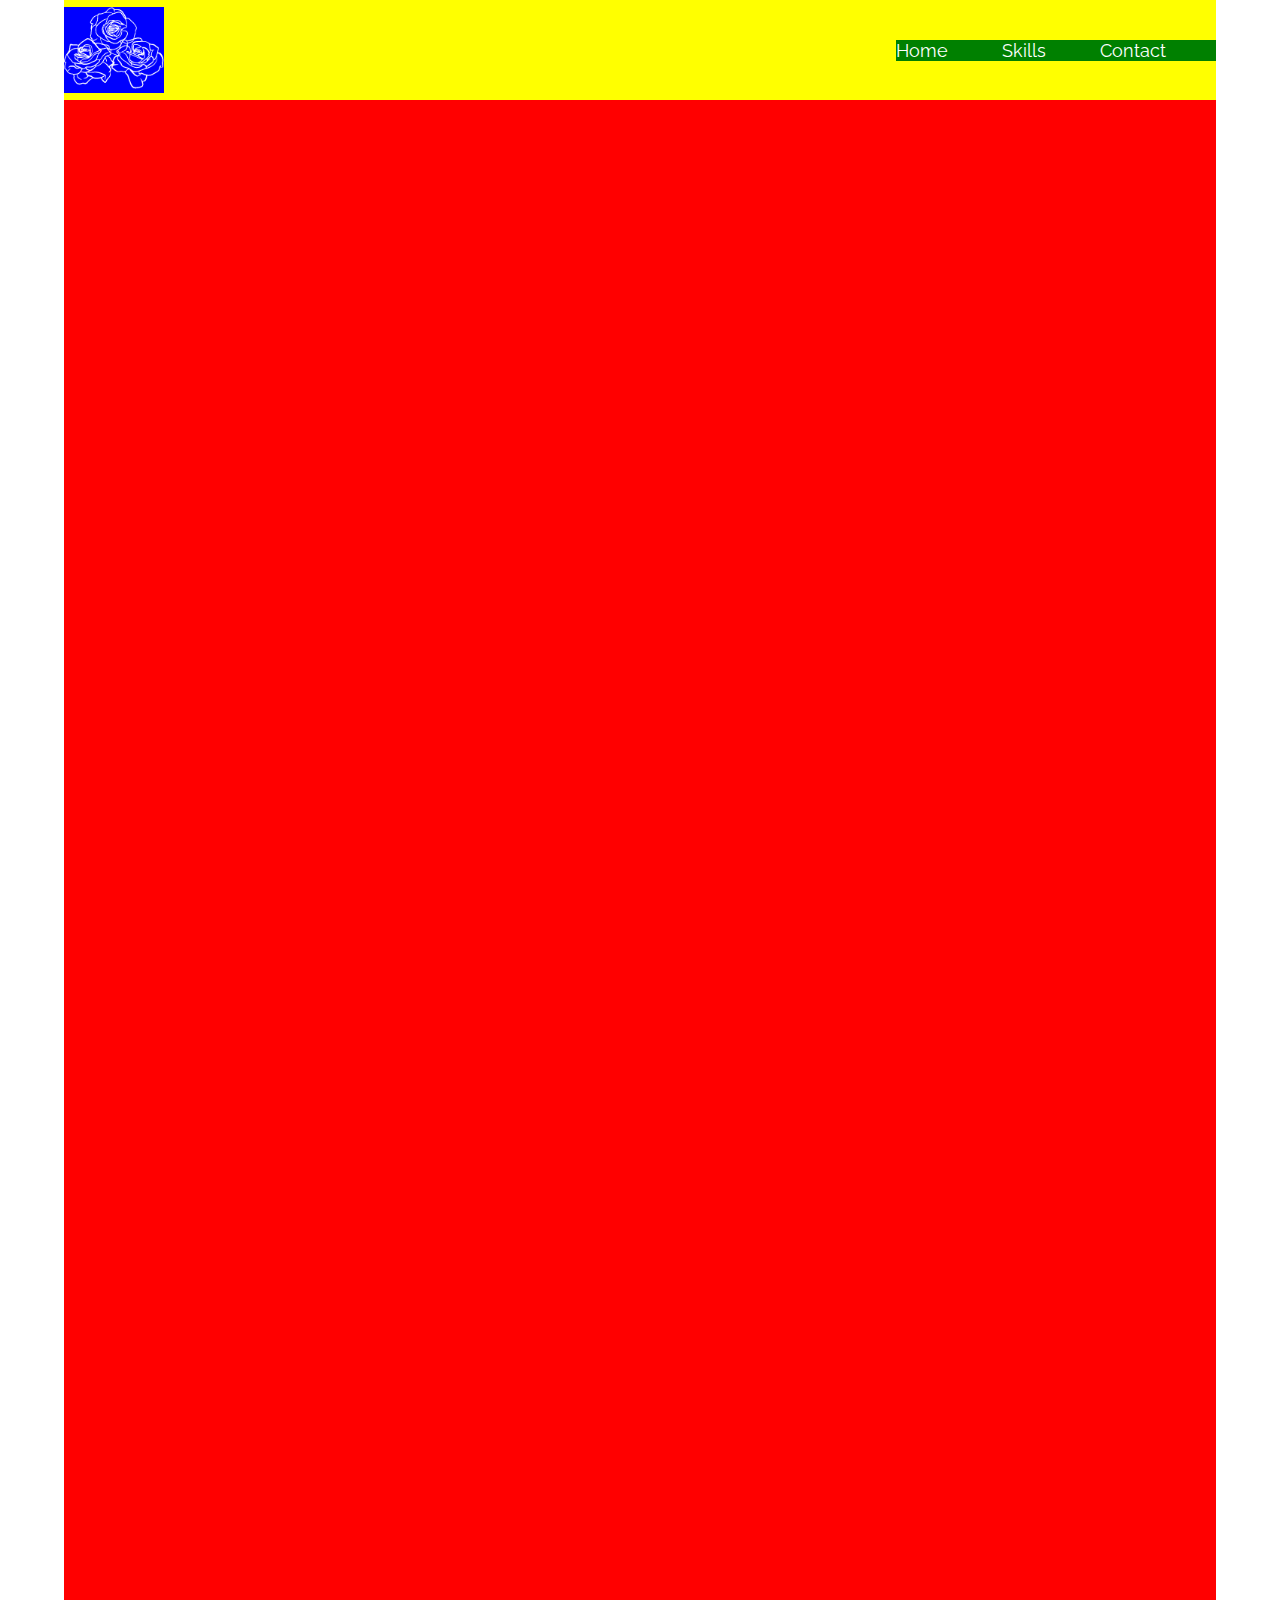
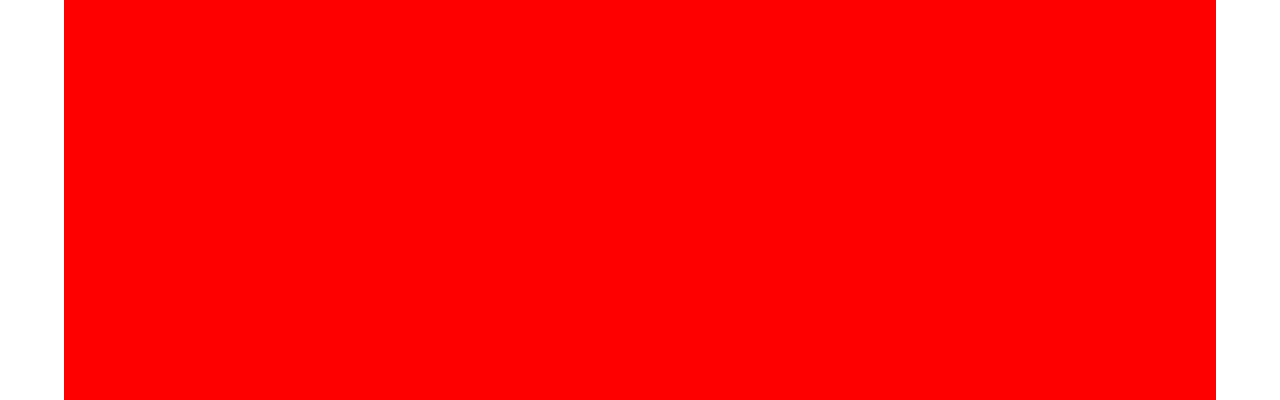
==== Contact.html @ f125aa46 "website start" ====
<!DOCTYPE html>
<html lang="en">
	<head>
		<meta charset="UTF-8" />
		<meta name="viewport" content="width=device-width, initial-scale=1.0" />
		<title>Daniela Dimitrescu</title>
		<link rel="stylesheet" href="style.css" />
	</head>
	<body>
		<div class="wrapper">
			<div class="header">
				<div class="logo">
					<img src="Images/Favicon.png" alt="" />
				</div>
				<div class="navigation">
					<ul>
						<li><a href="index.html">Home</a></li>
						<li><a href="Skills.html">Skills</a></li>
						<li><a href="Contact.html">Contact</a></li>
					</ul>
				</div>
			</div>
		</div>
	</body>
</html>
---- style.css ----
@import url("https://fonts.googleapis.com/css2?family=Faculty+Glyphic&family=Raleway&display=swap");

body {
	margin: 0;
	font-family: "Raleway", serif;
	font-optical-sizing: auto;
	font-weight: 400;
	font-style: normal;
}

.wrapper {
	width: 90%;
	height: 2000px;
	margin: 0 auto;
	background-color: red;
}

.header {
	width: 100%;
	height: 100px;
	display: flex;
	justify-content: space-between;
	align-items: center;
	background-color: yellow;
}

.logo {
	background-color: blue;
}

.logo img {
	width: 100px;
}
.navigation {
	background-color: green;
}

.navigation ul {
	margin: 0;
	padding: 0;
}

.navigation ul li {
	display: inline-block;
	margin-right: 50px;
	font-size: 18px;
}

.navigation ul li a {
	text-decoration: none;
	color: white;
}

.intro h1 {
	font-size: 40px;
	padding-top: 200px;
	text-align: center;
	padding-bottom: 200px;
}

.hero {
	display: flex;
	align-items: center;
	margin-top: 100px;
	margin-bottom: 100px;
	justify-content: space-between;
}

.hero-text {
	flex: 1;
}

.hero-image {
	flex: 1;
}

.hero-image img {
	width: 100%;
}

.hero-text h2 {
	font-size: 30px;
	text-align: center;
	font-family: "Faculty Glyphic", sans-serif;
	font-weight: 400;
	font-style: normal;
}

.hero-text p {
	font-size: 20px;
	text-align: justify;
	width: 90%;
}
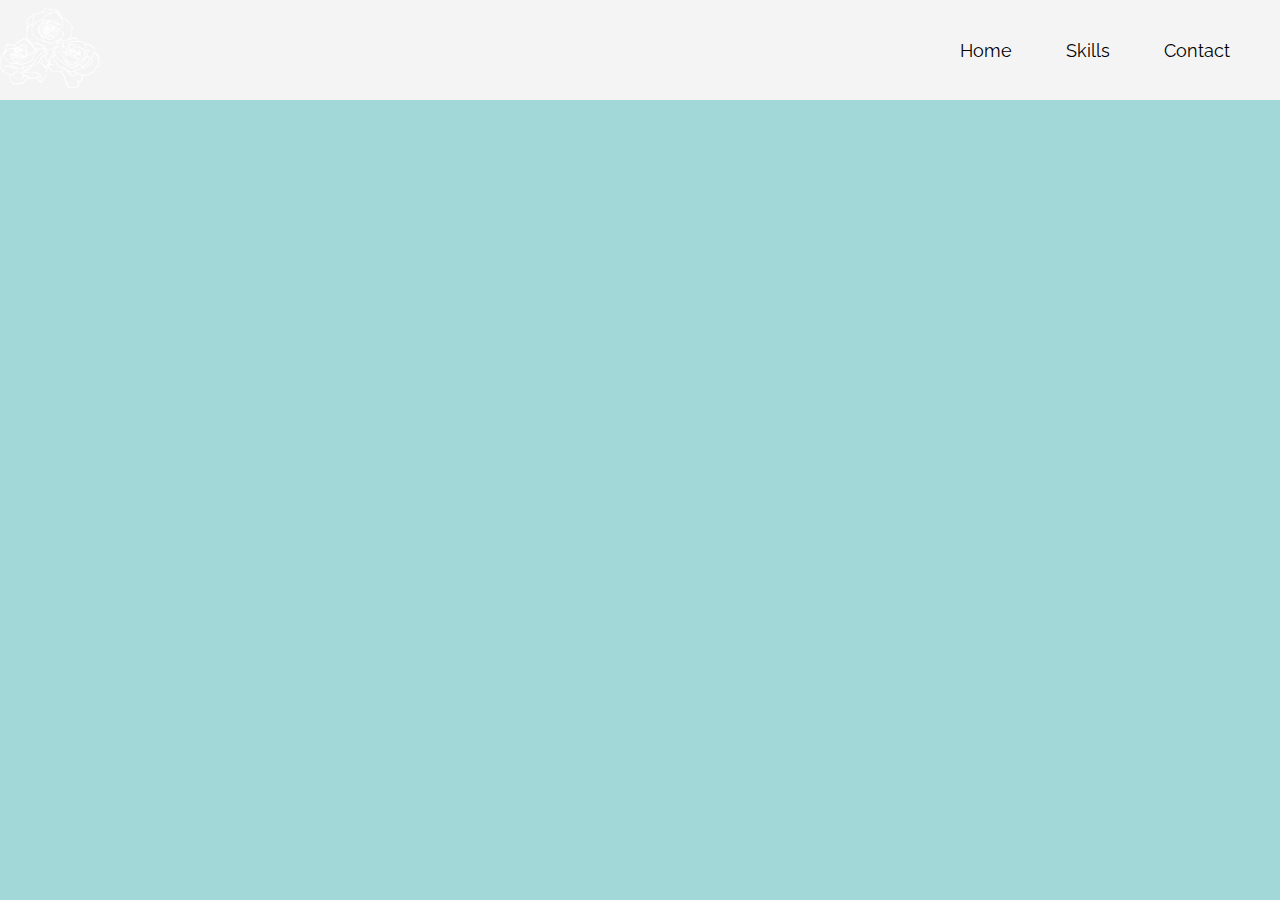
==== commit ed269b3e: "character changed + home page" ====
--- a/Contact.html
+++ b/Contact.html
@@ -3,7 +3,7 @@
 	<head>
 		<meta charset="UTF-8" />
 		<meta name="viewport" content="width=device-width, initial-scale=1.0" />
-		<title>Daniela Dimitrescu</title>
+		<title>Ganyu's cv</title>
 		<link rel="stylesheet" href="style.css" />
 	</head>
 	<body>
--- a/style.css
+++ b/style.css
@@ -1,4 +1,4 @@
-@import url("https://fonts.googleapis.com/css2?family=Faculty+Glyphic&family=Raleway&display=swap");
+@import url("https://fonts.googleapis.com/css2?family=Dancing+Script:wght@400..700&family=Raleway&display=swap");
 
 body {
 	margin: 0;
@@ -6,13 +6,40 @@
 	font-optical-sizing: auto;
 	font-weight: 400;
 	font-style: normal;
+	background-color: #a2d8d8;
+	overflow-x: hidden;
+}
+
+.backgroundParent {
+	overflow-x: hidden;
+}
+
+.background {
+	position: absolute;
+	top: -200px;
+	left: 0;
+	width: 200%;
+	height: 150%;
+	background: url('data:image/svg+xml,<svg xmlns="http://www.w3.org/2000/svg" viewBox="0 0 1440 320"><path fill="%23d8d0d4" fill-opacity="0.4" d="M0,192L60,213.3C120,235,240,277,360,266.7C480,256,600,192,720,186.7C840,181,960,235,1080,250.7C1200,267,1320,245,1380,234.7L1440,224L1440,320L1380,320C1320,320,1200,320,1080,320C960,320,840,320,720,320C600,320,480,320,360,320C240,320,120,320,60,320L0,320Z"></path></svg>'),
+		url('data:image/svg+xml,<svg xmlns="http://www.w3.org/2000/svg" viewBox="0 0 1440 320"><path fill="%23457a5b" fill-opacity="0.3" d="M0,160L80,170.7C160,181,320,203,480,213.3C640,224,800,224,960,213.3C1120,203,1280,181,1360,170.7L1440,160L1440,320L1360,320C1280,320,1120,320,960,320C800,320,640,320,480,320C320,320,160,320,80,320L0,320Z"></path></svg>');
+	background-size: cover;
+	background-repeat: repeat-x;
+	animation: waveAnimation 60s linear infinite;
+	z-index: -10;
+}
+
+@keyframes waveAnimation {
+	0% {
+		transform: translateX(0);
+	}
+	100% {
+		transform: translateX(-50%);
+	}
 }
 
 .wrapper {
-	width: 90%;
-	height: 2000px;
+	width: 100%;
 	margin: 0 auto;
-	background-color: red;
 }
 
 .header {
@@ -21,18 +48,11 @@
 	display: flex;
 	justify-content: space-between;
 	align-items: center;
-	background-color: yellow;
-}
-
-.logo {
-	background-color: blue;
+	background-color: #f4f4f4;
 }
 
 .logo img {
 	width: 100px;
-}
-.navigation {
-	background-color: green;
 }
 
 .navigation ul {
@@ -48,26 +68,33 @@
 
 .navigation ul li a {
 	text-decoration: none;
-	color: white;
+	color: black;
+}
+
+.navigation ul li a:hover {
+	text-decoration: underline;
 }
 
 .intro h1 {
-	font-size: 40px;
-	padding-top: 200px;
+	font-size: 80px;
+	padding-top: 100px;
 	text-align: center;
-	padding-bottom: 200px;
+	padding-bottom: 100px;
+	font-family: "Dancing Script", sans-serif;
+	color: #f4f4f4;
 }
 
 .hero {
 	display: flex;
 	align-items: center;
 	margin-top: 100px;
-	margin-bottom: 100px;
+	padding-bottom: 100px;
 	justify-content: space-between;
+	background-color: #a7c4c0;
 }
 
 .hero-text {
-	flex: 1;
+	flex: 2;
 }
 
 .hero-image {
@@ -75,19 +102,39 @@
 }
 
 .hero-image img {
-	width: 100%;
+	display: flex;
+	width: 90%;
+	border-radius: 15px;
+	margin-top: 120px;
 }
 
 .hero-text h2 {
-	font-size: 30px;
+	font-size: 50px;
 	text-align: center;
-	font-family: "Faculty Glyphic", sans-serif;
+	font-family: "Dancing Script", sans-serif;
 	font-weight: 400;
 	font-style: normal;
 }
 
 .hero-text p {
 	font-size: 20px;
+	display: flex;
 	text-align: justify;
-	width: 90%;
+	width: 80%;
+	padding-left: 30px;
 }
+
+.footer {
+	background-color: #f4f4f4;
+	padding-top: 20px;
+	height: 100px;
+}
+
+.footer p {
+	padding-left: 30px;
+}
+
+.button {
+	color: #c8a2d4;
+	display: inline-block;
+}
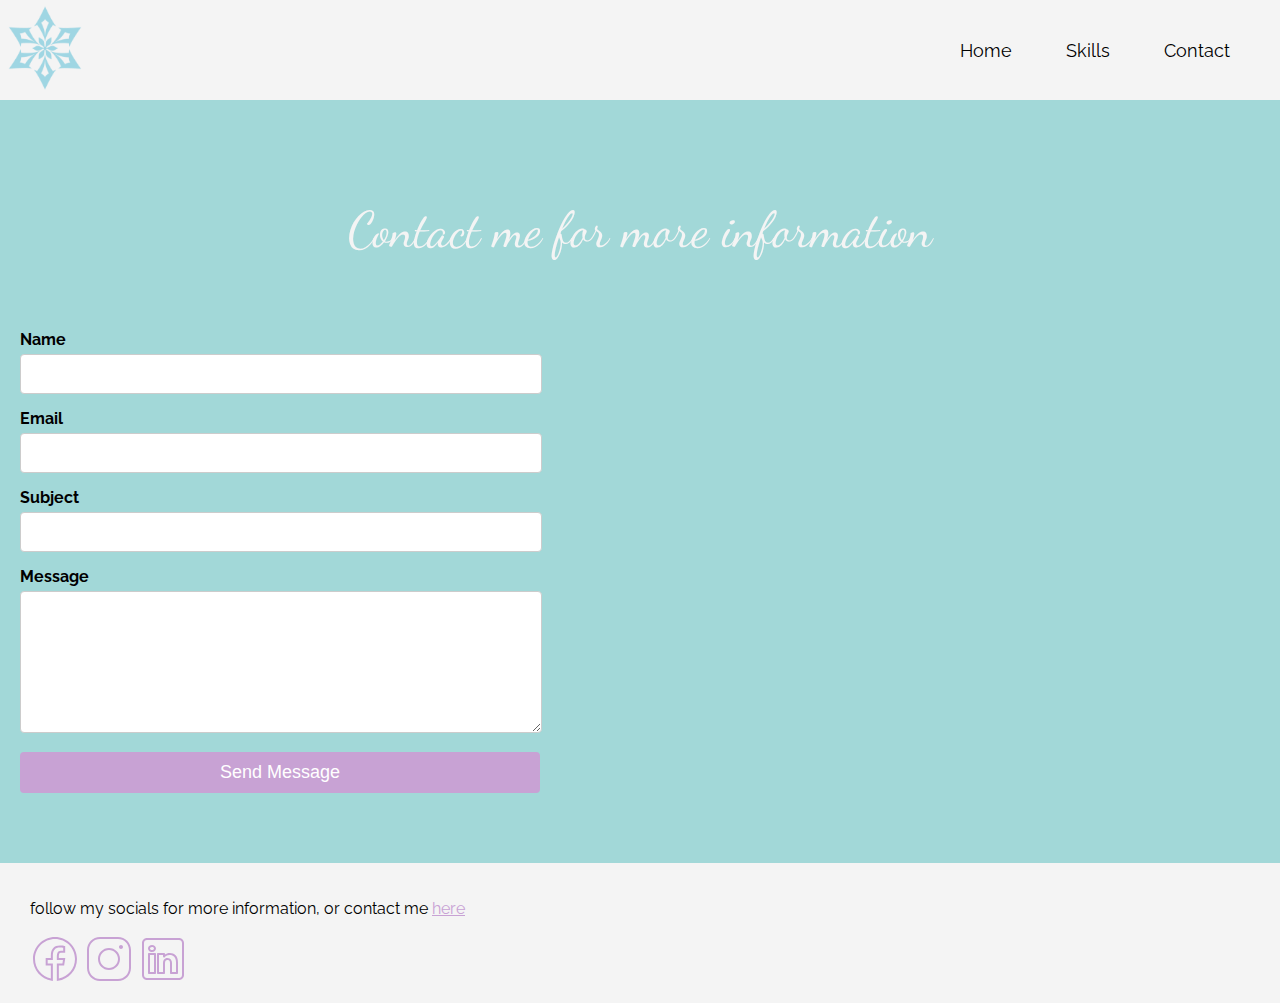
==== commit cb9bdd17: "website finish" ====
--- a/Contact.html
+++ b/Contact.html
@@ -5,12 +5,13 @@
 		<meta name="viewport" content="width=device-width, initial-scale=1.0" />
 		<title>Ganyu's cv</title>
 		<link rel="stylesheet" href="style.css" />
+		<link rel="icon" type="image/x-icon" href="Images/CryoLogo.svg" />
 	</head>
 	<body>
 		<div class="wrapper">
 			<div class="header">
 				<div class="logo">
-					<img src="Images/Favicon.png" alt="" />
+					<img src="Images/CryoLogo.png" alt="cryo logo" />
 				</div>
 				<div class="navigation">
 					<ul>
@@ -20,6 +21,150 @@
 					</ul>
 				</div>
 			</div>
+			<div class="contactMe">
+				<h2>Contact me for more information</h2>
+			</div>
+
+			<div class="contact-form">
+				<form action="submit_form.php" method="post">
+					<div class="form-group">
+						<label for="name">Name</label>
+						<input type="text" pattern="^[a-zA-Z]+$" name="name" required />
+					</div>
+					<div class="form-group">
+						<label for="email">Email</label>
+						<input type="email" id="email" name="email" required />
+					</div>
+					<div class="form-group">
+						<label for="subject">Subject</label>
+						<input type="text" id="subject" name="subject" />
+					</div>
+					<div class="form-group">
+						<label for="message">Message</label>
+						<textarea id="message" name="message" required></textarea>
+					</div>
+					<button type="submit">Send Message</button>
+				</form>
+			</div>
+
+			<div class="footer">
+				<div class="footerText">
+					<p>
+						follow my socials for more information, or contact me
+						<a href="Contact.html" class="button">here</a>
+					</p>
+				</div>
+				<div class="footerImages">
+					<div class="icon1">
+						<a
+							href="https://www.facebook.com/rune.mary?locale=nl_NL"
+							target="_blank"
+						>
+							<svg
+								xmlns="http://www.w3.org/2000/svg"
+								x="0px"
+								y="0px"
+								width="50"
+								height="50"
+								viewBox="0,0,256,256"
+							>
+								<g
+									fill="#c8a2d4"
+									fill-rule="nonzero"
+									stroke="none"
+									stroke-width="1"
+									stroke-linecap="butt"
+									stroke-linejoin="miter"
+									stroke-miterlimit="10"
+									stroke-dasharray=""
+									stroke-dashoffset="0"
+									font-family="none"
+									font-weight="none"
+									font-size="none"
+									text-anchor="none"
+									style="mix-blend-mode: normal"
+								>
+									<g transform="scale(5.12,5.12)">
+										<path
+											d="M25,3c-12.13844,0 -22,9.86156 -22,22c0,11.01913 8.12753,20.13835 18.71289,21.72852l1.14844,0.17383v-17.33594h-5.19727v-3.51953h5.19727v-4.67383c0,-2.87808 0.69065,-4.77363 1.83398,-5.96289c1.14334,-1.18926 2.83269,-1.78906 5.18359,-1.78906c1.87981,0 2.61112,0.1139 3.30664,0.19922v2.88086h-2.44727c-1.38858,0 -2.52783,0.77473 -3.11914,1.80664c-0.59131,1.03191 -0.77539,2.264 -0.77539,3.51953v4.01758h6.12305l-0.54492,3.51953h-5.57812v17.36523l1.13477,-0.1543c10.73582,-1.45602 19.02148,-10.64855 19.02148,-21.77539c0,-12.13844 -9.86156,-22 -22,-22zM25,5c11.05756,0 20,8.94244 20,20c0,9.72979 -6.9642,17.7318 -16.15625,19.5332v-12.96875h5.29297l1.16211,-7.51953h-6.45508v-2.01758c0,-1.03747 0.18982,-1.96705 0.50977,-2.52539c0.31994,-0.55834 0.62835,-0.80078 1.38477,-0.80078h4.44727v-6.69141l-0.86719,-0.11719c-0.59979,-0.08116 -1.96916,-0.27148 -4.43945,-0.27148c-2.7031,0 -5.02334,0.73635 -6.625,2.40234c-1.60166,1.66599 -2.39258,4.14669 -2.39258,7.34961v2.67383h-5.19727v7.51953h5.19727v12.9043c-9.04433,-1.91589 -15.86133,-9.84626 -15.86133,-19.4707c0,-11.05756 8.94244,-20 20,-20z"
+										></path>
+									</g>
+								</g>
+							</svg>
+						</a>
+					</div>
+					<div class="icon2">
+						<a href="https://www.instagram.com/rune_mary/" target="_blank">
+							<svg
+								xmlns="http://www.w3.org/2000/svg"
+								x="0px"
+								y="0px"
+								width="50"
+								height="50"
+								viewBox="0,0,256,256"
+							>
+								<g
+									fill="#c8a2d4"
+									fill-rule="nonzero"
+									stroke="none"
+									stroke-width="1"
+									stroke-linecap="butt"
+									stroke-linejoin="miter"
+									stroke-miterlimit="10"
+									stroke-dasharray=""
+									stroke-dashoffset="0"
+									font-family="none"
+									font-weight="none"
+									font-size="none"
+									text-anchor="none"
+									style="mix-blend-mode: normal"
+								>
+									<g transform="scale(5.12,5.12)">
+										<path
+											d="M16,3c-7.16752,0 -13,5.83248 -13,13v18c0,7.16752 5.83248,13 13,13h18c7.16752,0 13,-5.83248 13,-13v-18c0,-7.16752 -5.83248,-13 -13,-13zM16,5h18c6.08648,0 11,4.91352 11,11v18c0,6.08648 -4.91352,11 -11,11h-18c-6.08648,0 -11,-4.91352 -11,-11v-18c0,-6.08648 4.91352,-11 11,-11zM37,11c-1.10457,0 -2,0.89543 -2,2c0,1.10457 0.89543,2 2,2c1.10457,0 2,-0.89543 2,-2c0,-1.10457 -0.89543,-2 -2,-2zM25,14c-6.06329,0 -11,4.93671 -11,11c0,6.06329 4.93671,11 11,11c6.06329,0 11,-4.93671 11,-11c0,-6.06329 -4.93671,-11 -11,-11zM25,16c4.98241,0 9,4.01759 9,9c0,4.98241 -4.01759,9 -9,9c-4.98241,0 -9,-4.01759 -9,-9c0,-4.98241 4.01759,-9 9,-9z"
+										></path>
+									</g>
+								</g>
+							</svg>
+						</a>
+					</div>
+					<div class="icon3">
+						<a href="https://www.linkedin.com/in/rune-mary/" target="_blank">
+							<svg
+								xmlns="http://www.w3.org/2000/svg"
+								x="0px"
+								y="0px"
+								width="50"
+								height="50"
+								viewBox="0,0,256,256"
+							>
+								<g
+									fill="#c8a2d4"
+									fill-rule="nonzero"
+									stroke="none"
+									stroke-width="1"
+									stroke-linecap="butt"
+									stroke-linejoin="miter"
+									stroke-miterlimit="10"
+									stroke-dasharray=""
+									stroke-dashoffset="0"
+									font-family="none"
+									font-weight="none"
+									font-size="none"
+									text-anchor="none"
+									style="mix-blend-mode: normal"
+								>
+									<g transform="scale(5.12,5.12)">
+										<path
+											d="M9,4c-2.74952,0 -5,2.25048 -5,5v32c0,2.74952 2.25048,5 5,5h32c2.74952,0 5,-2.25048 5,-5v-32c0,-2.74952 -2.25048,-5 -5,-5zM9,6h32c1.66848,0 3,1.33152 3,3v32c0,1.66848 -1.33152,3 -3,3h-32c-1.66848,0 -3,-1.33152 -3,-3v-32c0,-1.66848 1.33152,-3 3,-3zM14,11.01172c-1.09522,0 -2.08078,0.32736 -2.81055,0.94141c-0.72977,0.61405 -1.17773,1.53139 -1.17773,2.51367c0,1.86718 1.61957,3.32281 3.67969,3.4668c0.0013,0.00065 0.0026,0.0013 0.00391,0.00195c0.09817,0.03346 0.20099,0.05126 0.30469,0.05273c2.27301,0 3.98828,-1.5922 3.98828,-3.52148c-0.00018,-0.01759 -0.00083,-0.03518 -0.00195,-0.05274c-0.10175,-1.90023 -1.79589,-3.40234 -3.98633,-3.40234zM14,12.98828c1.39223,0 1.94197,0.62176 2.00195,1.50391c-0.01215,0.85625 -0.54186,1.51953 -2.00195,1.51953c-1.38541,0 -2.01172,-0.70949 -2.01172,-1.54492c0,-0.41771 0.15242,-0.7325 0.47266,-1.00195c0.32023,-0.26945 0.83428,-0.47656 1.53906,-0.47656zM11,19c-0.55226,0.00006 -0.99994,0.44774 -1,1v19c0.00006,0.55226 0.44774,0.99994 1,1h6c0.55226,-0.00006 0.99994,-0.44774 1,-1v-5.86523v-13.13477c-0.00006,-0.55226 -0.44774,-0.99994 -1,-1zM20,19c-0.55226,0.00006 -0.99994,0.44774 -1,1v19c0.00006,0.55226 0.44774,0.99994 1,1h6c0.55226,-0.00006 0.99994,-0.44774 1,-1v-10c0,-0.82967 0.22639,-1.65497 0.625,-2.19531c0.39861,-0.54035 0.90147,-0.86463 1.85742,-0.84766c0.98574,0.01695 1.50758,0.35464 1.90234,0.88477c0.39477,0.53013 0.61523,1.32487 0.61523,2.1582v10c0.00006,0.55226 0.44774,0.99994 1,1h6c0.55226,-0.00006 0.99994,-0.44774 1,-1v-10.73828c0,-2.96154 -0.87721,-5.30739 -2.38086,-6.89453c-1.50365,-1.58714 -3.59497,-2.36719 -5.80664,-2.36719c-2.10202,0 -3.70165,0.70489 -4.8125,1.42383v-0.42383c-0.00006,-0.55226 -0.44774,-0.99994 -1,-1zM12,21h4v12.13477v4.86523h-4zM21,21h4v1.56055c0.00013,0.43 0.27511,0.81179 0.68291,0.94817c0.40781,0.13638 0.85714,-0.00319 1.11591,-0.34661c0,0 1.57037,-2.16211 5.01367,-2.16211c1.75333,0 3.25687,0.58258 4.35547,1.74219c1.0986,1.15961 1.83203,2.94607 1.83203,5.51953v9.73828h-4v-9c0,-1.16667 -0.27953,-2.37289 -1.00977,-3.35352c-0.73023,-0.98062 -1.9584,-1.66341 -3.47266,-1.68945c-1.52204,-0.02703 -2.77006,0.66996 -3.50195,1.66211c-0.73189,0.99215 -1.01562,2.21053 -1.01562,3.38086v9h-4z"
+										></path>
+									</g>
+								</g>
+							</svg>
+						</a>
+					</div>
+				</div>
+			</div>
 		</div>
 	</body>
 </html>
--- a/style.css
+++ b/style.css
@@ -52,7 +52,7 @@
 }
 
 .logo img {
-	width: 100px;
+	width: 90px;
 }
 
 .navigation ul {
@@ -79,7 +79,7 @@
 	font-size: 80px;
 	padding-top: 100px;
 	text-align: center;
-	padding-bottom: 100px;
+	padding-bottom: 80px;
 	font-family: "Dancing Script", sans-serif;
 	color: #f4f4f4;
 }
@@ -87,7 +87,6 @@
 .hero {
 	display: flex;
 	align-items: center;
-	margin-top: 100px;
 	padding-bottom: 100px;
 	justify-content: space-between;
 	background-color: #a7c4c0;
@@ -127,7 +126,7 @@
 .footer {
 	background-color: #f4f4f4;
 	padding-top: 20px;
-	height: 100px;
+	height: 120px;
 }
 
 .footer p {
@@ -138,3 +137,118 @@
 	color: #c8a2d4;
 	display: inline-block;
 }
+
+.button:hover {
+	color: #6a4f72;
+}
+
+.footerImages {
+	padding-left: 30px;
+}
+
+.icon1 {
+	display: inline-block;
+}
+
+.icon1:hover svg g {
+	fill: #6a4f72;
+}
+
+.icon2 {
+	display: inline-block;
+}
+
+.icon2:hover svg g {
+	fill: #6a4f72;
+}
+
+.icon3 {
+	display: inline-block;
+}
+
+.icon3:hover svg g {
+	fill: #6a4f72;
+}
+
+.skills h2 {
+	font-size: 50px;
+	text-align: center;
+	font-family: "Dancing Script", sans-serif;
+	font-weight: 400;
+	font-style: normal;
+	margin-top: 100px;
+	margin-bottom: 50px;
+	color: #f4f4f4;
+}
+
+.skills-text h3 {
+	font-size: 25px;
+	text-align: center;
+	margin-top: 40px;
+}
+
+.skills-text p {
+	font-size: 20px;
+	display: flex;
+	text-align: justify;
+	width: 60%;
+	margin-left: 20%;
+}
+
+.final-p {
+	padding-bottom: 50px;
+}
+
+.contactMe h2 {
+	font-size: 50px;
+	text-align: center;
+	font-family: "Dancing Script", sans-serif;
+	font-weight: 400;
+	font-style: normal;
+	margin-top: 100px;
+	margin-bottom: 50px;
+	color: #f4f4f4;
+}
+
+.contact-form {
+	width: 100%;
+	max-width: 500px;
+	padding: 20px;
+	margin-bottom: 50px;
+}
+
+.contact-form .form-group {
+	margin-bottom: 15px;
+}
+
+.contact-form label {
+	display: block;
+	margin-bottom: 5px;
+	font-weight: bold;
+}
+
+.contact-form input,
+.contact-form textarea {
+	width: 100%;
+	padding: 10px;
+	border: 1px solid #ccc;
+	border-radius: 4px;
+	font-size: 16px;
+}
+.contact-form textarea {
+	resize: vertical;
+	height: 120px;
+}
+.contact-form button {
+	width: 104%;
+	padding: 10px;
+	background-color: #c8a2d4;
+	color: #fff;
+	border: none;
+	border-radius: 4px;
+	font-size: 18px;
+	cursor: pointer;
+}
+.contact-form button:hover {
+	background-color: #6a4f72;
+}
